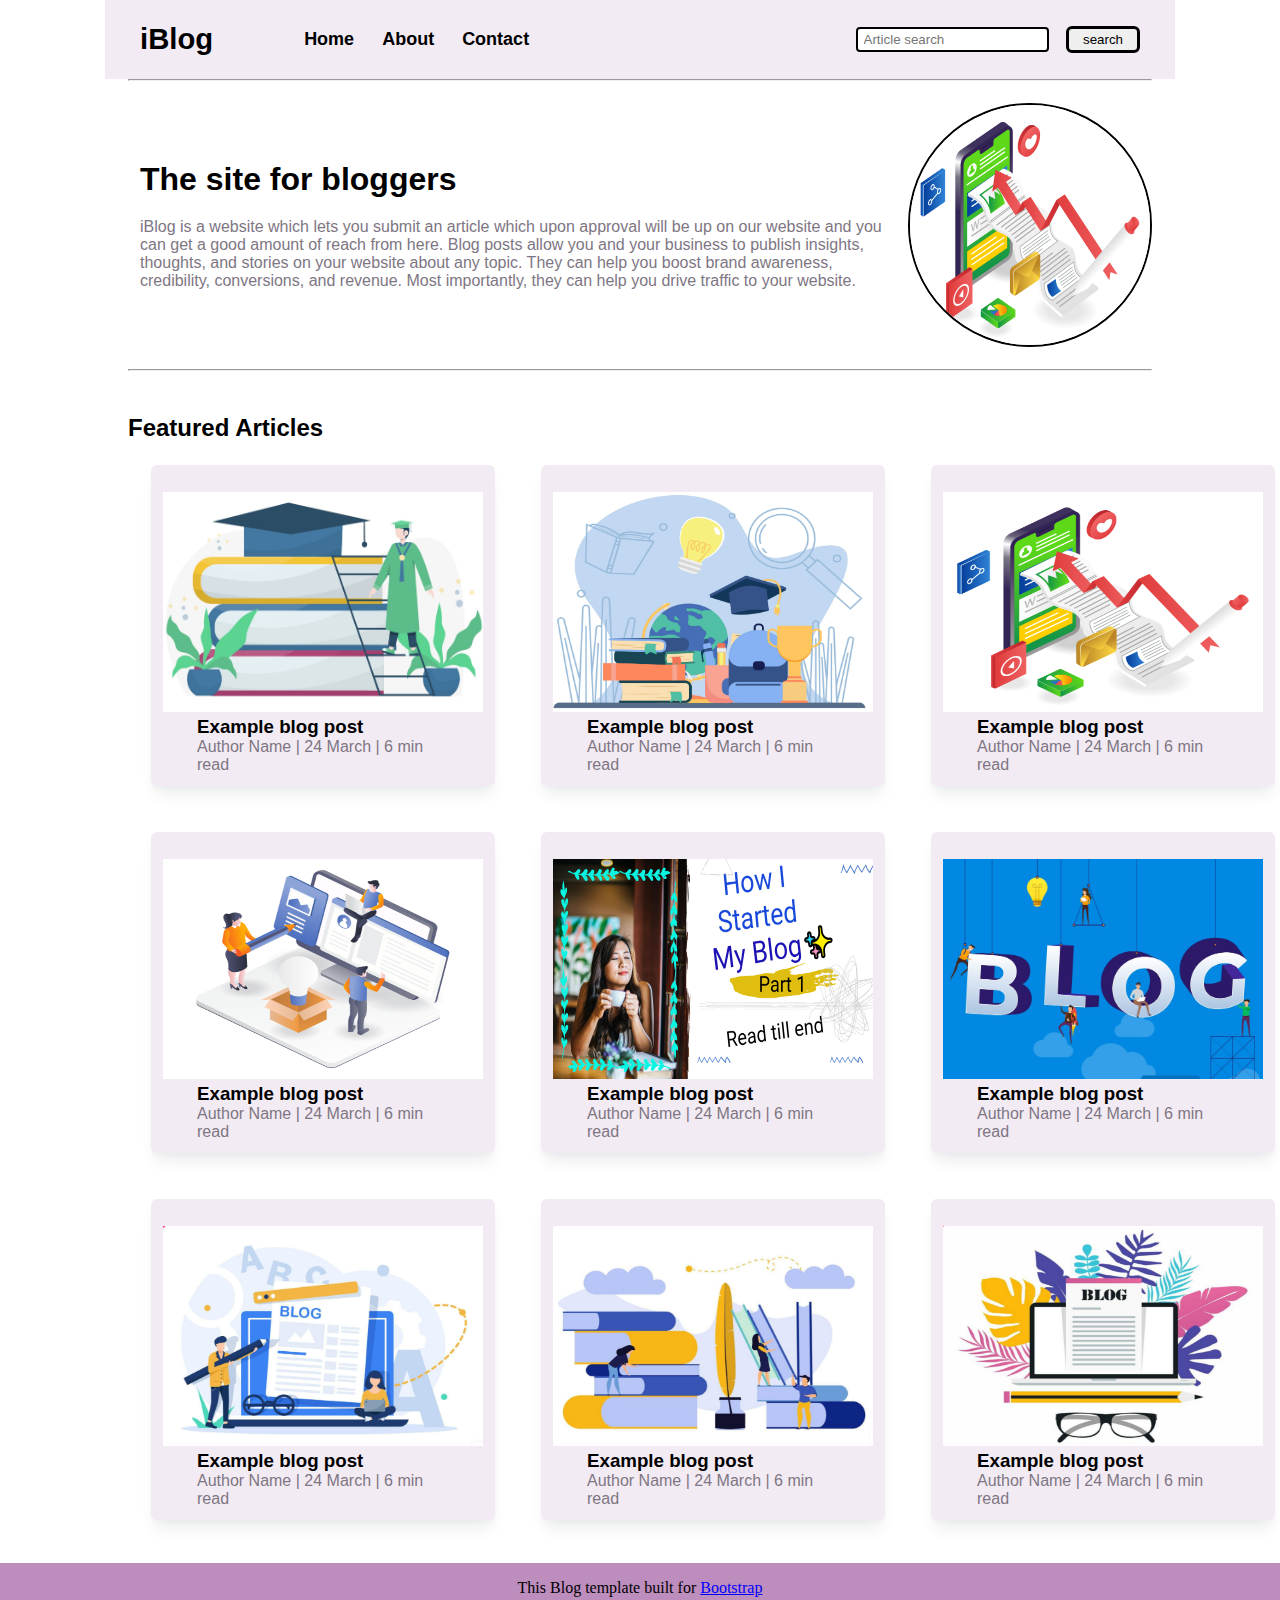
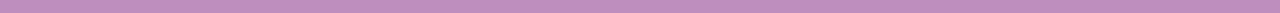
==== index.html @ 335ed0e4 "1st commit" ====
<!DOCTYPE html>
<html lang="en">

<head>
    <meta charset="UTF-8">
    <meta http-equiv="X-UA-Compatible" content="IE=edge">
    <meta name="viewport" content="width=device-width, initial-scale=1.0">
    <!-- <link rel="stylesheet" href="css/utils.css"> -->
    <link rel="stylesheet" href="css/style.css">
    <!-- <link rel="stylesheet" href="css/responsive.css"> -->

    <title>blog</title>
</head>

<body>
    <header class="font1 max-width-1 m-auto">
        <div class="nav-left">
            <span>
                <h3>iBlog</h3>
            </span>
            <ul>
                <li><a href="/">Home</a></li>
                <li><a href="/">About</a></li>
                <li><a href="/contact.html">Contact</a></li>
            </ul>
        </div>
        <div class="nav-right">
            <!-- <a href="/">subscribe</a> -->
            <form action="/blogpost.html">
                <input class="form-input" type="text" name="query" placeholder="Article search">
                <button class="btn" href="/blogpost.html">search</button>
            </form>

        </div>
    </header>
    <div class="max-width-1 m-auto">
        <hr>
    </div>

    <section class=" max-width-1 m-auto my-2 font1 ">
        <div class="content-left">
            <h1>The site for bloggers</h1>
            <p class="font-color">iBlog is a website which lets you submit an article which upon approval will be up on
                our website and you
                can get a good amount of reach from here. Blog posts allow you and your business to publish insights,
                thoughts, and stories on your website about
                any topic. They can help you boost brand awareness, credibility, conversions, and revenue. Most
                importantly, they can help you drive traffic to your website. </p>

        </div>
        <div class="content-right">
            <img src="images/im2.jpg" alt="got one">
        </div>
    </section>

    <div class="max-width-1 m-auto">
        <hr>
    </div>
    <div class="font1 home-articles max-width-1 m-auto">

        <h2>Featured Articles</h2>
        <div class="row">
            <div class="home-article">
                <div class="home-article-img">
                    <img src="images/im3.jpg" alt="article">
                </div>
                <div class="home-article-content">
                    <a href="/blogpost.html">
                        <h3>Example blog post</h3>
                    </a>
                    <div class="font-color">
                        <span>Author Name |</span>
                        <span class="font3"> 24 March | 6 min read</span>
                    </div>
                </div>
            </div>
            <div class="home-article">
                <div class="home-article-img">
                    <img src="images/581.jpg" alt="article">
                </div>
                <div class="home-article-content">
                    <a href="/blogpost.html">
                        <h3>Example blog post</h3>
                    </a>
                    <div class="font-color">
                        <span>Author Name |</span>
                        <span class="font3"> 24 March | 6 min read</span>
                    </div>
                </div>
            </div>
            <div class="home-article">
                <div class="home-article-img">
                    <img src="images/im2.jpg" alt="article">
                </div>
                <div class="home-article-content">
                    <a href="/blogpost.html">
                        <h3>Example blog post</h3>
                    </a>
                    <div class="font-color">
                        <span>Author Name      |</span>
                        <span  class="font3"> 24 March | 6 min read</span></div>
                </div>
            </div>

            <div class="home-article">
                <div class="home-article-img">
                    <img src="images/123.jpg" alt="article">
                </div>
                <div class="home-article-content">
                    <a href="/blogpost.html">
                        <h3>Example blog post</h3>
                    </a>
                    <div class="font-color">
                        <span>Author Name      |</span>
                        <span  class="font3"> 24 March | 6 min read</span></div>
                </div>
            </div>
            <div class="home-article">
                <div class="home-article-img">
                    <img src="images/112.png" alt="article">
                </div>
                <div class="home-article-content">
                    <a href="/blogpost.html">
                        <h3>Example blog post</h3>
                    </a>
                    <div class="font-color">
                        <span>Author Name      |</span>
                        <span  class="font3"> 24 March | 6 min read</span></div>
                </div>
            </div>
            <div class="home-article">
                <div class="home-article-img">
                    <img src="images/121.jpg" alt="article">
                </div>
                <div class="home-article-content">
                    <a href="/blogpost.html">
                        <h3>Example blog post</h3>
                    </a>
                    <div class="font-color">
                        <span>Author Name      |</span>
                        <span  class="font3"> 24 March | 6 min read</span></div>
                </div>
            </div>
            <div class="home-article">
                <div class="home-article-img">
                    <img src="images/234.png" alt="article">
                </div>
                <div class="home-article-content">
                    <a href="/blogpost.html">
                        <h3>Example blog post</h3>
                    </a>
                    <div class="font-color">
                        <span>Author Name      |</span>
                        <span  class="font3"> 24 March | 6 min read</span></div>
                </div>
            </div>
            <div class="home-article">
                <div class="home-article-img">
                    <img src="images/091.png" alt="article">
                </div>
                <div class="home-article-content">
                    <a href="/blogpost.html">
                        <h3>Example blog post</h3>
                    </a>
                    <div class="font-color">
                        <span>Author Name      |</span>
                        <span  class="font3"> 24 March | 6 min read</span></div>
                </div>
            </div>
            <div class="home-article">
                <div class="home-article-img">
                    <img src="images/111.png" alt="article">
                </div>
                <div class="home-article-content">
                    <a href="/blogpost.html">
                        <h3>Example blog post</h3>
                    </a>
                    <div class="font-color">
                        <span>Author Name      |</span>
                        <span  class="font3"> 24 March | 6 min read</span></div>
                </div>
            </div>
        </div>
    </div>
    <footer>
        <p>This Blog template built for <a href="/">Bootstrap</a></p>
    </footer>

    
</body>

</html>
---- css/utils.css ----
:root{
    --main-bg-color: rgb(189, 141, 189); 
    --card-bg-color:rgb(243, 235, 244); 
    --shadow-vw:0px 24px 48px -12px rgba(16, 24, 40, 0.18);
    --box-shadow: 0px 12px 16px -4px rgba(16, 24, 40, 0.08), 0px 4px 6px -2px rgba(16, 24, 40, 0.03);
    --font-family: "Inter", arial, sans-serif;
}
.center{
    text-align:center;
}
.font1{
    font-family: Arial, Helvetica, sans-serif;
    font-weight: 100;
    font-size:medium;
}
.font3{
    font-family:'Segoe UI', Tahoma, Geneva, Verdana, sans-serif ;
}
.font2{
    font-style: italic;
    font-size: x-large;
    font-weight: 550;
}
.font-color{
    color: rgb(126, 118, 131);
}
.max-width-1{
    max-width: 80vw;/*view port width*/
}
.max-width-2{
    max-width: 60vw;
}
.m-auto{
    margin: auto;
}
.my-2{
    margin-bottom: 12px;
    margin-top: 12px;
}
.btn{
    padding: 3px 14px;
    border: 3px solid black;
    border-radius: 6px;
    cursor: pointer;
    transition: all 0.3s ease-in-out;
}
.btn:hover{
    color: white;
    background-color:var(--main-bg-color);;
}
.form-input{
    padding: 3px 6px;
    border: 2px solid black;
    border-radius: 4px;
    margin: 0 13px;
    /* width: 44%; */
}
---- css/style.css ----
@import "responsive.css";
@import "utils.css";
@import "blogpost.css";
@import "contact.css";

*{
    margin: 0;
    padding: 0;
}
header{
    margin-top: 25px;
    margin-bottom: 22px; 
    /* height: 60px; */
    background-color: var(--card-bg-color);
    display: flex;
    justify-content: space-between;
    align-items: center;
    padding: 23px;
}
.nav-left{
    font-size: 25px;
    display: flex;
    padding-left: 12px;
}
.nav-left ul{
    display: flex;
    align-items: center;
    margin: 0 77px;
    font-size: 18px;
    font-weight: bold;
}
.nav-left ul li{
    list-style: none;
    margin:0 14px;   
}
.nav-left ul li a{
    text-decoration: none;
    color: black;  
 
}
.nav-left ul li a:hover{
    color: var(--main-bg-color);
    font-weight: bold;

}
.nav-right{
    padding-right: 12px;
}

section{
    height: 100%;
    display: flex;
    /* background-color: rgb(152, 130, 130); */
    margin-top: 22px;
    padding: 10px;
    /* background-size: contain; */
    background-size: cover;
    /* background-repeat: no-repeat; */
    position: relative;
}
.content::after{
    background-image: url('../images/581.jpg');
    content: "";
    opacity: 0.30;
    position:absolute;
    width: 100%;
    height: 100%;
    height: inherit;
    background-size: cover;

}
h1{
    margin-bottom: 20px;
}

.content-left{
    /* width: 50%; */
    display: flex;
    flex-direction: column;
    /* align-items: center; */
    justify-content: center;
    padding: 12px;
    z-index: 1; /*can copy the text of the content*/
}
.content-right{
    /* width: 50%; */
    display: flex;
    align-items: center;
    justify-content: center;
}
.content-right img{
    height: 240px;
    width: 240px;
    border: 2px solid black;
    border-radius: 150px;
    margin-left: 12px;
}
.home-articles{
    margin-top: 23px;
    padding-top: 15px;
    padding: 20px;
    /* background-color: rgb(245, 239, 239,0.9); */
    position: relative;
    
    /* flex-direction: column; */
}
.row{
    display: grid;
    grid-template-columns:auto auto auto;
    grid-template-rows: auto auto;
}

.home-article{
    display: flex;
    flex-direction: column;
    background-color:var(--card-bg-color);
    margin: 23px;
    padding: 12px;
    box-shadow: var(--box-shadow);
    border-radius: 6px;
}
.home-article:hover{
    box-shadow: var(--shadow-vw);
}
.home-article img{
    width: 320px;
    height: 220px;
    padding-top: 15px;
    /* margin: 0px 20px; */
    align-items: center;
}
figcaption{
    margin-bottom: 15px;
    /* background: white */
}
.home-article-content{
    align-self: center;
    padding: 0px 34px;
}
.home-article-content a{
    text-decoration: none;
    color:black;
}
footer{
    height: 50px;
    color: black;
    background-color: var(--main-bg-color);
    display: flex;
    align-items: center;
    justify-content: center;
    flex-direction: column;
    overflow: auto;
}
footer a{
    
    color: blue;
}
---- css/responsive.css ----
@media screen and (max-width: 1115px) {
    header{
        flex-direction: column;
        margin-bottom: 23px;
        padding-bottom: 22px;
    }
    .nav-right{
        padding-top: 8px;
        align-items: flex-end;
    }
    .nav-left{
        flex-direction: column;
        text-align: center;
        padding: 12px 12px;
    }
    .nav-left h3{
        padding: 12px;
    }
    .content-right{
        display: none;
    }
    .home-articles{
        display: flex;
        flex-direction: column;
    }
    .home-article{
        flex-direction: column;
    }
    .home-article img{
        text-align:center;
        width: 70vw;
    }
    .row{
        display: flex;
        flex-direction: column;
    }
    .year-box{
        top: 0;
        left: 47vw;
        font-size: 14px;
        display: flex;
        padding: 13px 0px;
        margin-top: 37px;
        width: 47vw;
    }
    
    .year-box div{
        margin: 4px 0px;
        padding: 0 2.324px;
    }
    .form-input{
        width: 44%;
        /* height: 60px; */

    }
    
    .form-box input, textarea{
        width: 180px;
    }
    .form-box textarea{
        height: 60px;
    }
    .contact-content {
        /* height: 80vh; */
        height: 100%;
    }
    .post-img img {
        width: 100%;
        height: 23vh;
    }
    .row{
        flex-direction: column;
    }

}
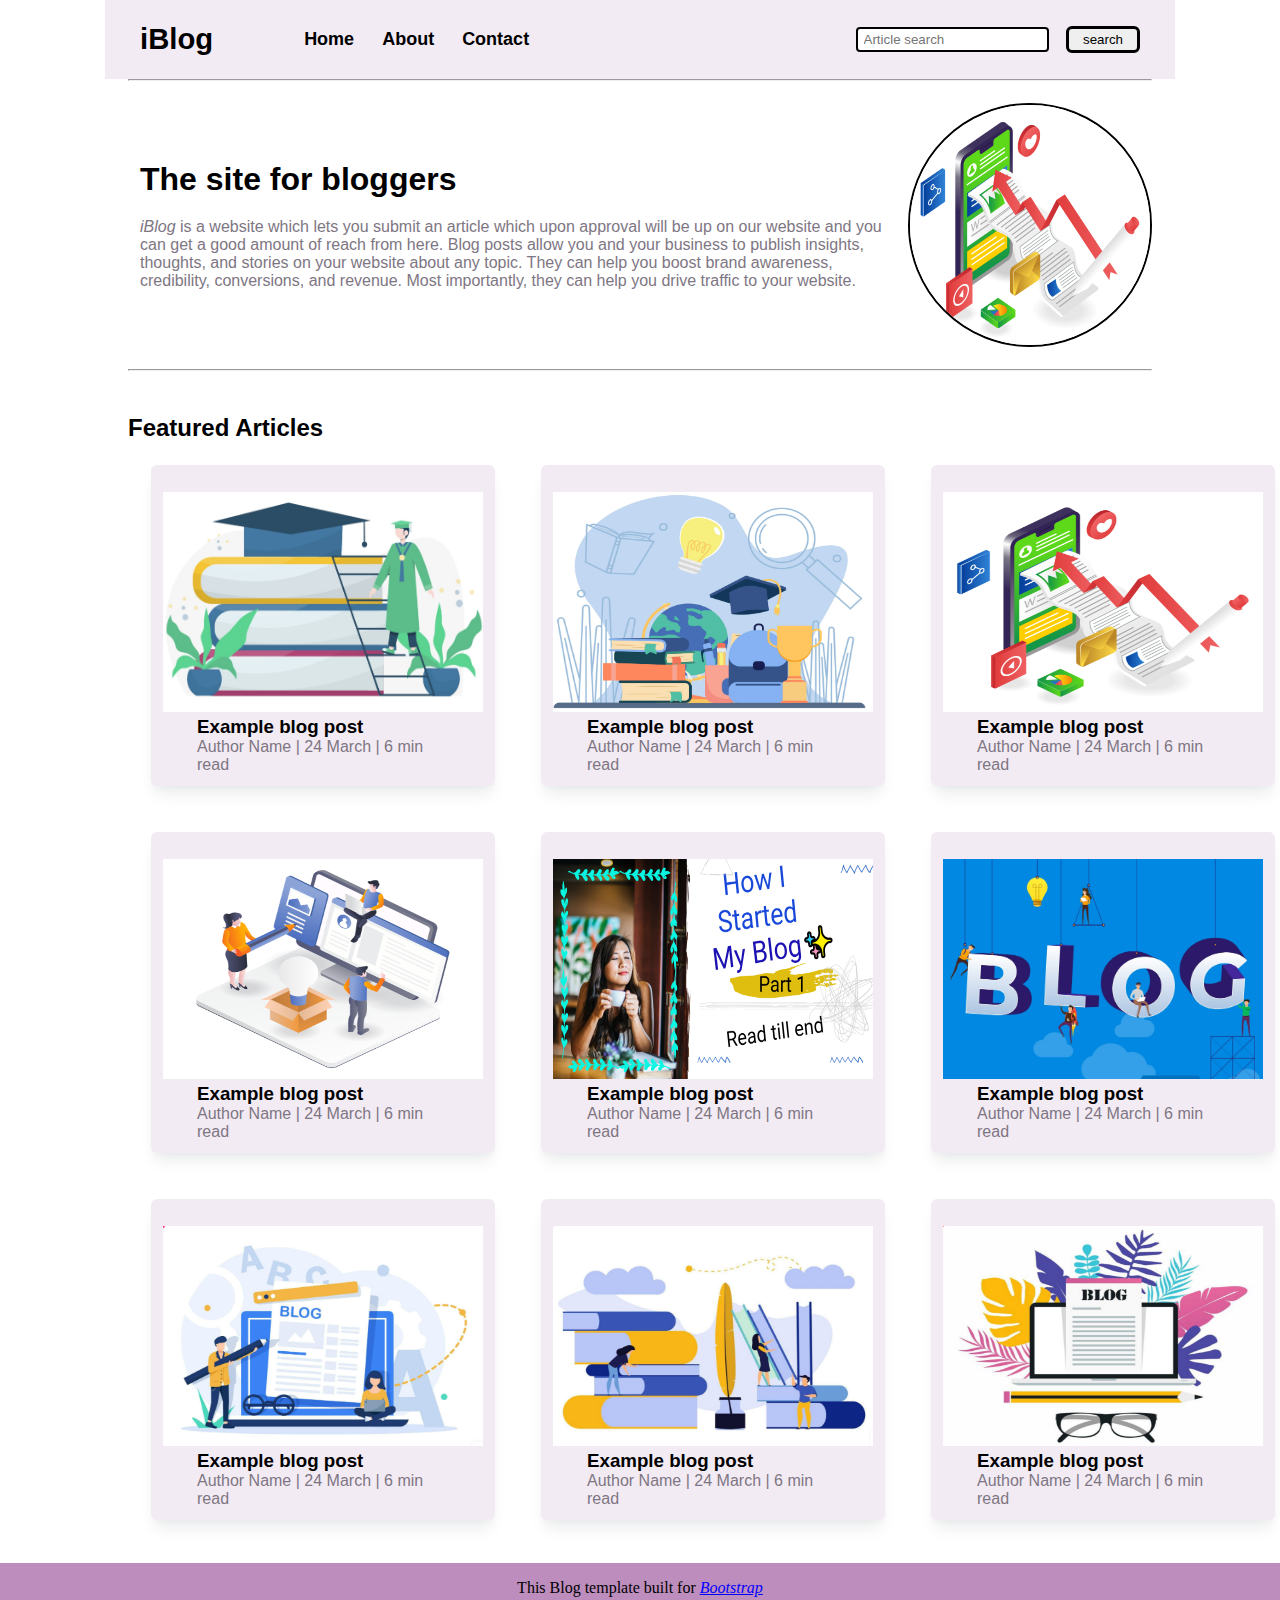
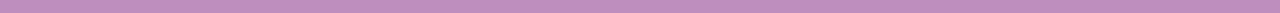
==== commit 9727aa45: "updated2" ====
--- a/index.html
+++ b/index.html
@@ -7,7 +7,7 @@
     <meta name="viewport" content="width=device-width, initial-scale=1.0">
     <!-- <link rel="stylesheet" href="css/utils.css"> -->
     <link rel="stylesheet" href="css/style.css">
-    <!-- <link rel="stylesheet" href="css/responsive.css"> -->
+    <link rel="stylesheet" href="css/responsive.css">
 
     <title>blog</title>
 </head>
@@ -40,7 +40,7 @@
     <section class=" max-width-1 m-auto my-2 font1 ">
         <div class="content-left">
             <h1>The site for bloggers</h1>
-            <p class="font-color">iBlog is a website which lets you submit an article which upon approval will be up on
+            <p class="font-color"><b><i>iBlog</i></b>  is a website which lets you submit an article which upon approval will be up on
                 our website and you
                 can get a good amount of reach from here. Blog posts allow you and your business to publish insights,
                 thoughts, and stories on your website about
@@ -183,7 +183,7 @@
         </div>
     </div>
     <footer>
-        <p>This Blog template built for <a href="/">Bootstrap</a></p>
+        <p>This Blog template built for <a href="/"> <i> Bootstrap</i></a></p>
     </footer>
 
     
--- a/css/style.css
+++ b/css/style.css
@@ -1,7 +1,7 @@
-@import "responsive.css";
 @import "utils.css";
 @import "blogpost.css";
 @import "contact.css";
+@import "responsive.css";
 
 *{
     margin: 0;
